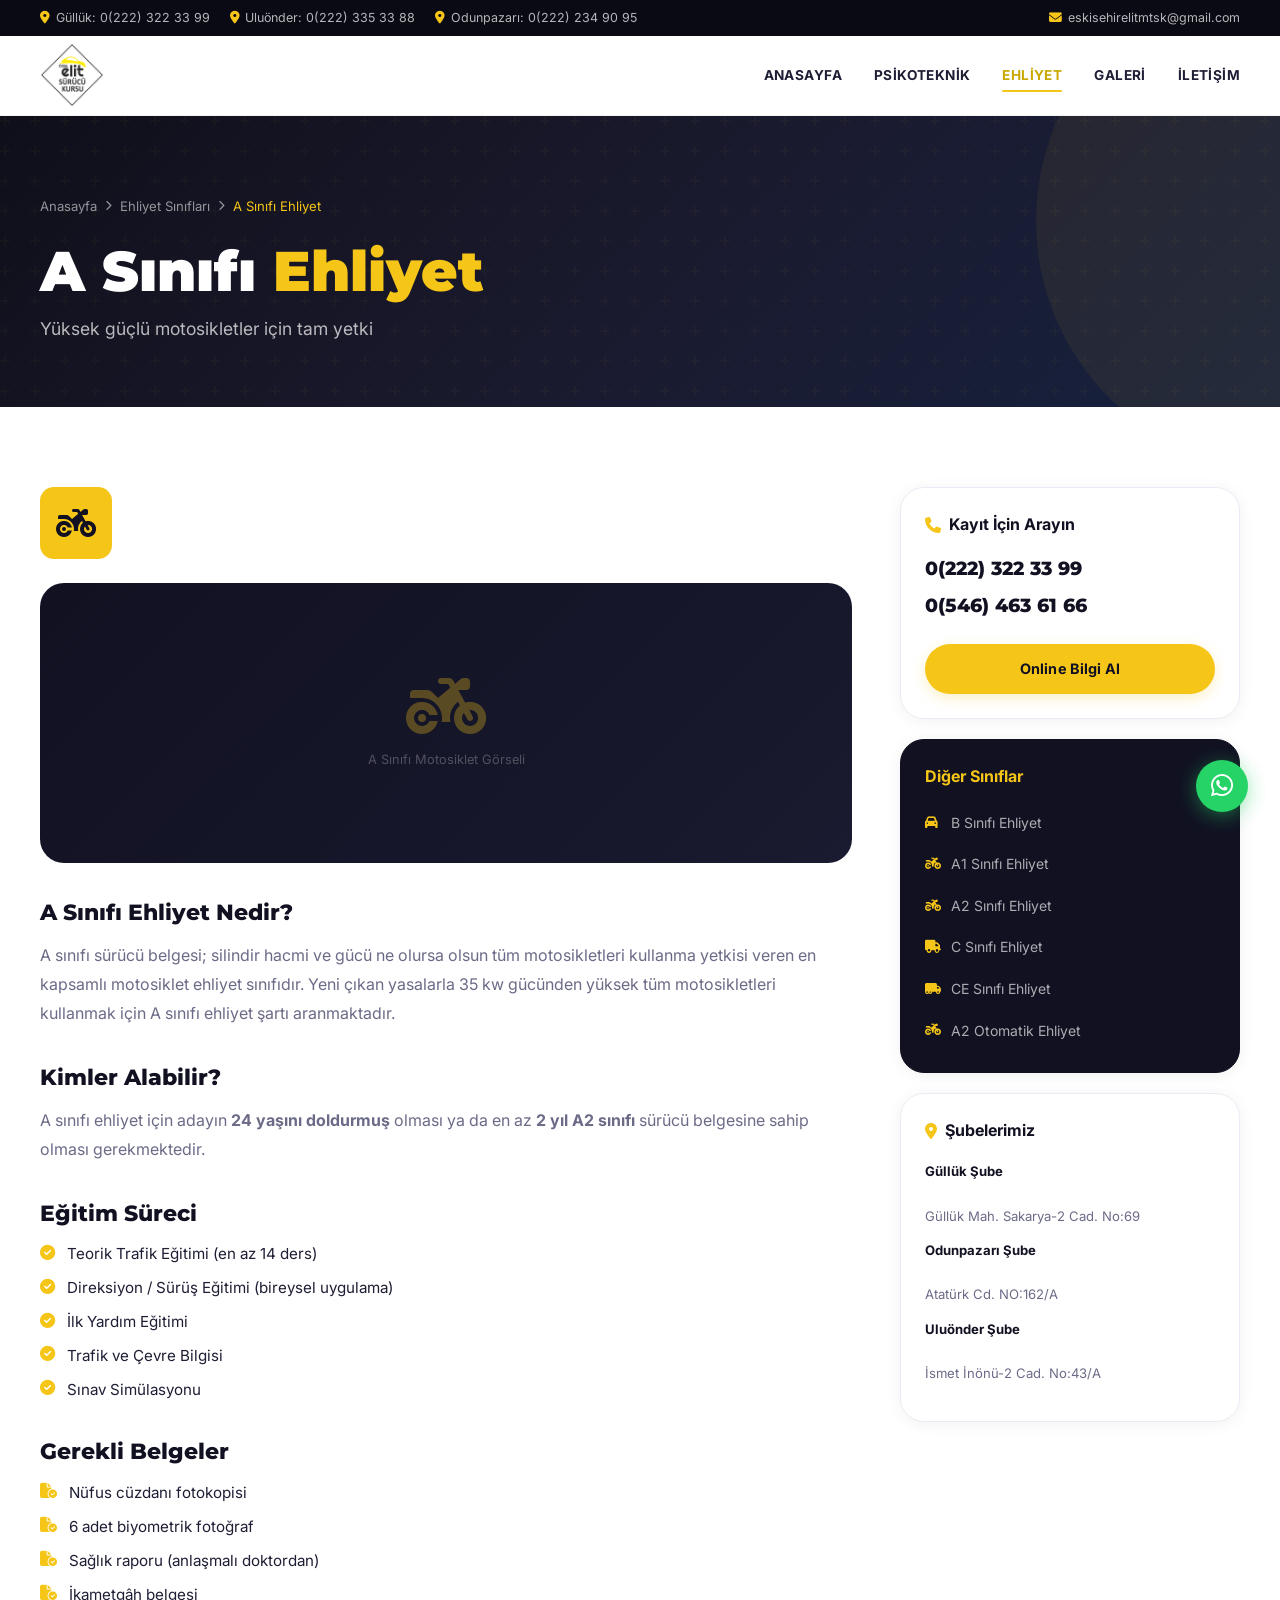
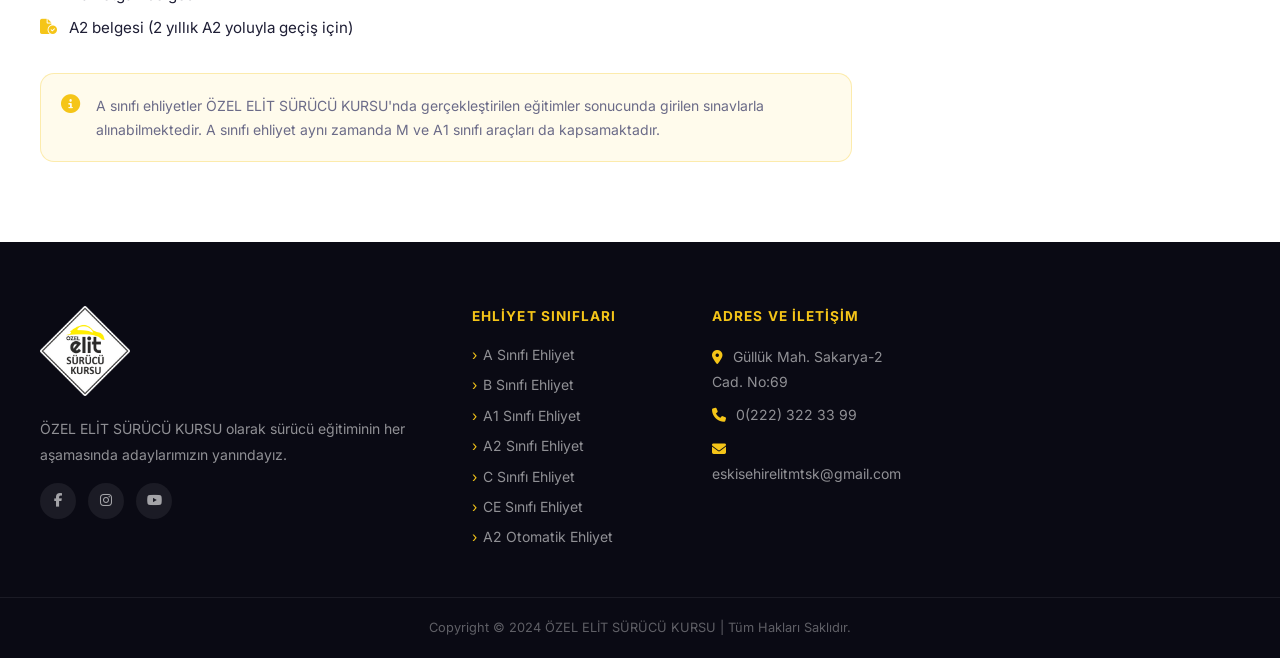
==== a-sinifi-ehliyet.html @ 5e2c610d "Tasarım ve altyapı modernize edildi" ====
﻿<!DOCTYPE html>
<html lang="tr">
<head>
  <meta charset="UTF-8" />
  <meta name="viewport" content="width=device-width, initial-scale=1.0" />
  <title>A Sınıfı Ehliyet – ÖZEL ELİT SÜRÜCÜ KURSU Eskişehir</title>
  <meta name="description" content="A Sınıfı Ehliyet eğitimi Eskişehir. ÖZEL ELİT SÜRÜCÜ KURSU'nda uzman eğitmenlerle motosiklet ehliyet kursuna kayıt olun." />
  <link rel="stylesheet" href="css/style.css" />
  <link rel="stylesheet" href="css/detail.css" />
  <link rel="preconnect" href="https://fonts.googleapis.com" />
  <link rel="preconnect" href="https://fonts.gstatic.com" crossorigin />
  <link href="https://fonts.googleapis.com/css2?family=Inter:wght@300;400;500;600;700;800&family=Montserrat:wght@700;800;900&display=swap" rel="stylesheet" />
  <link rel="stylesheet" href="https://cdnjs.cloudflare.com/ajax/libs/font-awesome/6.5.0/css/all.min.css" />
</head>
<body>
  <!-- TOP BAR -->
  <div class="topbar">
    <div class="container topbar__inner">
      <div class="topbar__locations">
        <a href="tel:02223223399"><i class="fa-solid fa-location-dot"></i> Güllük: 0(222) 322 33 99</a>
        <a href="tel:02223353388"><i class="fa-solid fa-location-dot"></i> Uluönder: 0(222) 335 33 88</a>
        <a href="tel:02222349095"><i class="fa-solid fa-location-dot"></i> Odunpazarı: 0(222) 234 90 95</a>
      </div>
      <div class="topbar__right">
        <a href="mailto:eskisehirelitmtsk@gmail.com"><i class="fa-solid fa-envelope"></i> eskisehirelitmtsk@gmail.com</a>
      </div>
    </div>
  </div>

  <!-- NAVBAR -->
  <header class="navbar" id="navbar">
    <div class="container navbar__inner">
      <a href="index.html" class="navbar__logo">
        <img src="assets/logo2.png" alt="ÖZEL ELİT SÜRÜCÜ KURSU" class="navbar__logo-img" />
      </a>
      <nav class="navbar__nav">
        <a href="index.html">Anasayfa</a>
        <a href="index.html#psikoteknik">Psikoteknik</a>
        <a href="index.html#ehliyet" class="active">Ehliyet</a>
        <a href="index.html#galeri">Galeri</a>
        <a href="index.html#iletisim">İletişim</a>
      </nav>
      <button class="navbar__toggle" id="navToggle" aria-label="Menüyü Aç">
        <span></span><span></span><span></span>
      </button>
    </div>
  </header>
  <div class="mobile-menu" id="mobileMenu">
    <a href="index.html">Anasayfa</a>
    <a href="index.html#psikoteknik">Psikoteknik</a>
    <a href="index.html#ehliyet">Ehliyet</a>
    <a href="index.html#galeri">Galeri</a>
    <a href="index.html#iletisim">İletişim</a>
  </div>

  <!-- PAGE HERO -->
  <section class="page-hero">
    <div class="page-hero__overlay"></div>
    <div class="container page-hero__content">
      <nav class="breadcrumb">
        <a href="index.html">Anasayfa</a>
        <i class="fa-solid fa-chevron-right"></i>
        <a href="index.html#ehliyet">Ehliyet Sınıfları</a>
        <i class="fa-solid fa-chevron-right"></i>
        <span>A Sınıfı Ehliyet</span>
      </nav>
      <h1>A Sınıfı <span>Ehliyet</span></h1>
      <p>Yüksek güçlü motosikletler için tam yetki</p>
    </div>
  </section>

  <!-- DETAIL CONTENT -->
  <section class="detail-section">
    <div class="container detail-grid">
      <div class="detail-main">
        <div class="detail-icon-wrap">
          <i class="fa-solid fa-motorcycle"></i>
        </div>
        <!-- Görsel için yer tutucu: assets/a-sinifi-motosiklet.jpg (yüksek güçlü spor motosiklet) -->
        <div class="detail-img-placeholder">
          <i class="fa-solid fa-motorcycle"></i>
          <span>A Sınıfı Motosiklet Görseli</span>
        </div>

        <h2>A Sınıfı Ehliyet Nedir?</h2>
        <p>A sınıfı sürücü belgesi; silindir hacmi ve gücü ne olursa olsun tüm motosikletleri kullanma yetkisi veren en kapsamlı motosiklet ehliyet sınıfıdır. Yeni çıkan yasalarla 35 kw gücünden yüksek tüm motosikletleri kullanmak için A sınıfı ehliyet şartı aranmaktadır.</p>

        <h2>Kimler Alabilir?</h2>
        <p>A sınıfı ehliyet için adayın <strong>24 yaşını doldurmuş</strong> olması ya da en az <strong>2 yıl A2 sınıfı</strong> sürücü belgesine sahip olması gerekmektedir.</p>

        <h2>Eğitim Süreci</h2>
        <ul class="detail-list">
          <li><i class="fa-solid fa-check-circle"></i> Teorik Trafik Eğitimi (en az 14 ders)</li>
          <li><i class="fa-solid fa-check-circle"></i> Direksiyon / Sürüş Eğitimi (bireysel uygulama)</li>
          <li><i class="fa-solid fa-check-circle"></i> İlk Yardım Eğitimi</li>
          <li><i class="fa-solid fa-check-circle"></i> Trafik ve Çevre Bilgisi</li>
          <li><i class="fa-solid fa-check-circle"></i> Sınav Simülasyonu</li>
        </ul>

        <h2>Gerekli Belgeler</h2>
        <ul class="detail-list">
          <li><i class="fa-solid fa-file-circle-check"></i> Nüfus cüzdanı fotokopisi</li>
          <li><i class="fa-solid fa-file-circle-check"></i> 6 adet biyometrik fotoğraf</li>
          <li><i class="fa-solid fa-file-circle-check"></i> Sağlık raporu (anlaşmalı doktordan)</li>
          <li><i class="fa-solid fa-file-circle-check"></i> İkametgâh belgesi</li>
          <li><i class="fa-solid fa-file-circle-check"></i> A2 belgesi (2 yıllık A2 yoluyla geçiş için)</li>
        </ul>

        <div class="detail-note">
          <i class="fa-solid fa-circle-info"></i>
          <p>A sınıfı ehliyetler ÖZEL ELİT SÜRÜCÜ KURSU'nda gerçekleştirilen eğitimler sonucunda girilen sınavlarla alınabilmektedir. A sınıfı ehliyet aynı zamanda M ve A1 sınıfı araçları da kapsamaktadır.</p>
        </div>
      </div>

      <!-- SIDEBAR -->
      <aside class="detail-sidebar">
        <div class="sidebar-card">
          <h3><i class="fa-solid fa-phone"></i> Kayıt İçin Arayın</h3>
          <a href="tel:02223223399" class="sidebar-phone">0(222) 322 33 99</a>
          <a href="tel:05464636166" class="sidebar-phone">0(546) 463 61 66</a>
          <a href="index.html#iletisim" class="btn btn--primary btn--full" style="margin-top:1rem;">Online Bilgi Al</a>
        </div>

        <div class="sidebar-card sidebar-card--dark">
          <h3>Diğer Sınıflar</h3>
          <ul class="sidebar-links">
            <li><a href="b-sinifi-ehliyet.html"><i class="fa-solid fa-car"></i> B Sınıfı Ehliyet</a></li>
            <li><a href="a1-sinifi-ehliyet.html"><i class="fa-solid fa-motorcycle"></i> A1 Sınıfı Ehliyet</a></li>
            <li><a href="a2-sinifi-ehliyet.html"><i class="fa-solid fa-motorcycle"></i> A2 Sınıfı Ehliyet</a></li>
            <li><a href="c-sinifi-ehliyet.html"><i class="fa-solid fa-truck"></i> C Sınıfı Ehliyet</a></li>
            <li><a href="ce-sinifi-ehliyet.html"><i class="fa-solid fa-truck-moving"></i> CE Sınıfı Ehliyet</a></li>
            <li><a href="a2-otomatik-ehliyet.html"><i class="fa-solid fa-motorcycle"></i> A2 Otomatik Ehliyet</a></li>
          </ul>
        </div>

        <div class="sidebar-card">
          <h3><i class="fa-solid fa-location-dot"></i> Şubelerimiz</h3>
          <p><strong>Güllük Şube</strong><br />Güllük Mah. Sakarya-2 Cad. No:69</p>
          <p><strong>Odunpazarı Şube</strong><br />Atatürk Cd. NO:162/A</p>
          <p><strong>Uluönder Şube</strong><br />İsmet İnönü-2 Cad. No:43/A</p>
        </div>
      </aside>
    </div>
  </section>

  <!-- FOOTER -->
  <footer class="footer">
    <div class="container footer__inner">
      <div class="footer__col footer__col--brand">
        <img src="assets/logo2.png" alt="ÖZEL ELİT SÜRÜCÜ KURSU" class="footer__logo-img" />
        <p>ÖZEL ELİT SÜRÜCÜ KURSU olarak sürücü eğitiminin her aşamasında adaylarımızın yanındayız.</p>
        <div class="footer__socials">
          <a href="#" aria-label="Facebook"><i class="fa-brands fa-facebook-f"></i></a>
          <a href="#" aria-label="Instagram"><i class="fa-brands fa-instagram"></i></a>
          <a href="#" aria-label="YouTube"><i class="fa-brands fa-youtube"></i></a>
        </div>
      </div>
      <div class="footer__col">
        <h4>Ehliyet Sınıfları</h4>
        <ul>
          <li><a href="a-sinifi-ehliyet.html">A Sınıfı Ehliyet</a></li>
          <li><a href="b-sinifi-ehliyet.html">B Sınıfı Ehliyet</a></li>
          <li><a href="a1-sinifi-ehliyet.html">A1 Sınıfı Ehliyet</a></li>
          <li><a href="a2-sinifi-ehliyet.html">A2 Sınıfı Ehliyet</a></li>
          <li><a href="c-sinifi-ehliyet.html">C Sınıfı Ehliyet</a></li>
          <li><a href="ce-sinifi-ehliyet.html">CE Sınıfı Ehliyet</a></li>
          <li><a href="a2-otomatik-ehliyet.html">A2 Otomatik Ehliyet</a></li>
        </ul>
      </div>
      <div class="footer__col">
        <h4>Adres ve İletişim</h4>
        <p><i class="fa-solid fa-location-dot"></i> Güllük Mah. Sakarya-2 Cad. No:69</p>
        <p><i class="fa-solid fa-phone"></i> <a href="tel:02223223399">0(222) 322 33 99</a></p>
        <p><i class="fa-solid fa-envelope"></i> <a href="mailto:eskisehirelitmtsk@gmail.com">eskisehirelitmtsk@gmail.com</a></p>
      </div>
    </div>
    <div class="footer__bottom">
      <div class="container">
        <p>Copyright © 2024 ÖZEL ELİT SÜRÜCÜ KURSU | Tüm Hakları Saklıdır.</p>
      </div>
    </div>
  </footer>
  <button class="back-to-top" id="backToTop"><i class="fa-solid fa-chevron-up"></i></button>
  <!-- WHATSAPP FLOATING BUTTON -->
  <a href="https://wa.me/905464636166" target="_blank" rel="noopener" class="whatsapp-float" aria-label="WhatsApp ile ulaşın">
    <i class="fa-brands fa-whatsapp"></i>
    <span class="whatsapp-float__tooltip">WhatsApp ile Ulaşın</span>
  </a>
  <script src="js/main.js"></script>
</body>
</html>
---- css/style.css ----
/* ============================================================
   RESET & BASE
============================================================ */
*, *::before, *::after { box-sizing: border-box; margin: 0; padding: 0; }

:root {
  --yellow: #f5c518;
  --yellow-dark: #c9a800;
  --yellow-glow: rgba(245,197,24,.25);
  --dark: #0a0a14;
  --dark2: #111122;
  --dark3: #1a1a30;
  --mid: #252540;
  --white: #ffffff;
  --gray: #f7f7fc;
  --gray2: #ebebf5;
  --text: #1e1e35;
  --text-light: #6b6b88;
  --radius: 14px;
  --radius-lg: 24px;
  --radius-xl: 32px;
  --shadow: 0 2px 16px rgba(0,0,0,.06);
  --shadow-md: 0 8px 48px rgba(0,0,0,.11);
  --shadow-lg: 0 20px 80px rgba(0,0,0,.16);
  --shadow-dark: 0 8px 48px rgba(0,0,0,.5);
  --shadow-yellow: 0 8px 32px rgba(245,197,24,.3);
  --transition: .28s cubic-bezier(.4,0,.2,1);
  --transition-slow: .5s cubic-bezier(.4,0,.2,1);
  --navbar-h: 80px;
}

html { scroll-behavior: smooth; font-size: 16px; }

body {
  font-family: 'Inter', system-ui, sans-serif;
  color: var(--text);
  background: var(--white);
  line-height: 1.6;
  overflow-x: hidden;
}

img { max-width: 100%; display: block; }
a { text-decoration: none; color: inherit; }
ul { list-style: none; }
button { cursor: pointer; border: none; background: none; font: inherit; }

.container {
  width: min(1200px, 100% - 2rem);
  margin-inline: auto;
}

/* ============================================================
   TYPOGRAPHY HELPERS
============================================================ */
.section-eyebrow {
  font-size: .72rem;
  font-weight: 800;
  letter-spacing: .18em;
  text-transform: uppercase;
  color: var(--yellow-dark);
  margin-bottom: .6rem;
  display: inline-flex;
  align-items: center;
  gap: .5rem;
}
.section-eyebrow::before {
  content: '';
  display: inline-block;
  width: 20px;
  height: 2px;
  background: var(--yellow);
  border-radius: 2px;
}
.section-title {
  font-family: 'Montserrat', sans-serif;
  font-size: clamp(2rem, 3.5vw, 3rem);
  font-weight: 900;
  color: var(--dark2);
  line-height: 1.1;
  margin-bottom: 1.25rem;
  letter-spacing: -.02em;
}
.section-title::after {
  content: '';
  display: block;
  width: 52px;
  height: 5px;
  background: var(--yellow);
  border-radius: 3px;
  margin-top: .65rem;
}
.text-center { text-align: center; }
.text-center .section-eyebrow { justify-content: center; }
.text-center .section-title::after { margin-inline: auto; }

/* ============================================================
   BUTTONS
============================================================ */
.btn {
  display: inline-flex;
  align-items: center;
  gap: .55rem;
  padding: .85rem 2rem;
  border-radius: 50px;
  font-weight: 700;
  font-size: .9rem;
  transition: var(--transition);
  white-space: nowrap;
  letter-spacing: .01em;
  position: relative;
  overflow: hidden;
}
.btn::after {
  content: '';
  position: absolute;
  inset: 0;
  background: rgba(255,255,255,0);
  transition: background var(--transition);
}
.btn:hover::after { background: rgba(255,255,255,.08); }
.btn--primary {
  background: var(--yellow);
  color: var(--dark2);
  box-shadow: 0 4px 14px var(--yellow-glow);
}
.btn--primary:hover {
  background: var(--yellow-dark);
  transform: translateY(-3px);
  box-shadow: var(--shadow-yellow);
}
.btn--outline {
  border: 2px solid rgba(255,255,255,.5);
  color: var(--white);
  background: rgba(255,255,255,.06);
  backdrop-filter: blur(8px);
}
.btn--outline:hover {
  background: var(--white);
  color: var(--dark2);
  border-color: var(--white);
  transform: translateY(-2px);
}
.btn--dark {
  background: var(--dark2);
  color: var(--white);
  box-shadow: 0 4px 14px rgba(0,0,0,.15);
}
.btn--dark:hover {
  background: var(--dark);
  transform: translateY(-3px);
  box-shadow: 0 8px 24px rgba(0,0,0,.25);
}
.btn--full { width: 100%; justify-content: center; }

/* ============================================================
   TOP BAR
============================================================ */
.topbar {
  background: var(--dark);
  color: rgba(255,255,255,.7);
  font-size: .78rem;
  padding: .5rem 0;
}
.topbar__inner {
  display: flex;
  align-items: center;
  justify-content: space-between;
  gap: 1rem;
  flex-wrap: wrap;
}
.topbar__locations { display: flex; gap: 1.25rem; flex-wrap: wrap; }
.topbar__locations a,
.topbar__right a {
  color: rgba(255,255,255,.7);
  display: flex;
  align-items: center;
  gap: .35rem;
  transition: color var(--transition);
}
.topbar__locations a:hover,
.topbar__right a:hover { color: var(--yellow); }
.topbar__locations i,
.topbar__right i { color: var(--yellow); font-size: .8rem; }
.topbar__right { display: flex; align-items: center; gap: 1.25rem; }
.topbar__socials { display: flex; gap: .75rem; }
.topbar__socials a { font-size: .85rem; }

/* ============================================================
   NAVBAR
============================================================ */
.navbar {
  position: sticky;
  top: 0;
  z-index: 1000;
  background: rgba(255,255,255,.92);
  backdrop-filter: blur(20px) saturate(180%);
  -webkit-backdrop-filter: blur(20px) saturate(180%);
  border-bottom: 1px solid rgba(0,0,0,.05);
  height: var(--navbar-h);
  transition: box-shadow var(--transition), background var(--transition);
}
.navbar.scrolled {
  background: rgba(255,255,255,.98);
  box-shadow: 0 4px 32px rgba(0,0,0,.08);
}
.navbar__inner {
  height: 100%;
  display: flex;
  align-items: center;
  justify-content: space-between;
}

/* Navbar Logo Image */
.navbar__logo-img {
  height: 64px;
  width: auto;
  display: block;
  transition: transform var(--transition), opacity var(--transition);
}
.navbar__logo-img:hover { opacity: .9; transform: scale(1.04); }

/* Footer Logo Image */
.footer__logo-img {
  height: 90px;
  width: auto;
  margin-bottom: 1.25rem;
  /* no filter — show original logo colors */
}

/* Logo */
.logo-badge {
  display: flex;
  flex-direction: column;
  align-items: center;
  line-height: 1;
  padding: .4rem .6rem;
  border: 2px solid var(--yellow);
  border-radius: 8px;
  background: var(--dark2);
}
.logo-badge__label {
  font-size: .6rem;
  font-weight: 800;
  letter-spacing: .12em;
  color: var(--white);
  text-transform: uppercase;
}
.logo-badge__brand {
  font-family: 'Montserrat', sans-serif;
  font-size: 1.35rem;
  font-weight: 900;
  color: var(--yellow);
  letter-spacing: -.02em;
}
.logo-badge__sub {
  font-size: .5rem;
  font-weight: 700;
  letter-spacing: .06em;
  color: rgba(255,255,255,.8);
  text-transform: uppercase;
}
.logo-badge--light { background: var(--dark2); }

.navbar__nav {
  display: flex;
  gap: 2rem;
}
.navbar__nav a {
  font-weight: 700;
  font-size: .85rem;
  color: var(--text);
  letter-spacing: .03em;
  text-transform: uppercase;
  position: relative;
  padding: .3rem 0;
  transition: color var(--transition);
}
.navbar__nav a::after {
  content: '';
  position: absolute;
  bottom: -1px; left: 50%;
  transform: translateX(-50%);
  width: 0; height: 2px;
  background: var(--yellow);
  border-radius: 2px;
  transition: width var(--transition);
}
.navbar__nav a:hover,
.navbar__nav a.active { color: var(--dark2); }
.navbar__nav a:hover::after,
.navbar__nav a.active::after { width: 100%; }

.navbar__toggle {
  display: none;
  flex-direction: column;
  gap: 5px;
  padding: .5rem;
}
.navbar__toggle span {
  display: block;
  width: 24px;
  height: 2px;
  background: var(--dark2);
  border-radius: 2px;
  transition: var(--transition);
}

/* Mobile menu */
.mobile-menu {
  display: none;
  position: fixed;
  top: var(--navbar-h);
  left: 0; right: 0;
  background: var(--dark2);
  z-index: 999;
  padding: 1.5rem;
  flex-direction: column;
  gap: 1rem;
  box-shadow: var(--shadow-dark);
}
.mobile-menu.open { display: flex; }
.mobile-menu a {
  color: var(--white);
  font-weight: 600;
  font-size: 1.1rem;
  padding: .5rem 0;
  border-bottom: 1px solid rgba(255,255,255,.1);
  transition: color var(--transition);
}
.mobile-menu a:hover { color: var(--yellow); }

/* ============================================================
   HERO SLIDER
============================================================ */
.hero {
  position: relative;
  height: calc(100vh - var(--navbar-h));
  min-height: 520px;
  overflow: hidden;
  background: var(--dark2);
}
.hero__slider { height: 100%; position: relative; }
.hero__slide {
  position: absolute;
  inset: 0;
  display: flex;
  align-items: center;
  opacity: 0;
  transition: opacity .8s ease;
  background-size: cover;
  background-position: center;
}
.hero__slide.active { opacity: 1; z-index: 1; }

/* Placeholder backgrounds */
.hero__slide--1 { background: linear-gradient(135deg, #0f0f1a 0%, #1a1a2e 40%, #16213e 100%); }
.hero__slide--2 { background: linear-gradient(135deg, #1a1a2e 0%, #0f3460 40%, #16213e 100%); }
.hero__slide--3 { background: linear-gradient(135deg, #16213e 0%, #0f3460 40%, #1a1a2e 100%); }

.hero__overlay {
  position: absolute;
  inset: 0;
  background: linear-gradient(to right, rgba(0,0,0,.75) 0%, rgba(0,0,0,.2) 100%);
}
.hero__content {
  position: relative;
  z-index: 2;
  max-width: 620px;
  color: var(--white);
  animation: heroFadeIn .8s ease .2s both;
}
@keyframes heroFadeIn {
  from { opacity: 0; transform: translateY(30px); }
  to   { opacity: 1; transform: translateY(0); }
}
.hero__eyebrow {
  font-size: .85rem;
  font-weight: 600;
  letter-spacing: .12em;
  text-transform: uppercase;
  color: var(--yellow);
  margin-bottom: .75rem;
}
.hero__title {
  font-family: 'Montserrat', sans-serif;
  font-size: clamp(2.4rem, 6vw, 4.5rem);
  font-weight: 900;
  line-height: 1.05;
  margin-bottom: 1rem;
}
.hero__title span { color: var(--yellow); }
.hero__desc {
  font-size: 1rem;
  color: rgba(255,255,255,.75);
  margin-bottom: 2rem;
  max-width: 480px;
}
.hero__actions { display: flex; gap: 1rem; flex-wrap: wrap; }

/* Slider controls */
.hero__controls {
  position: absolute;
  bottom: 2rem;
  left: 50%;
  transform: translateX(-50%);
  z-index: 10;
  display: flex;
  align-items: center;
  gap: 1rem;
}
.hero__prev, .hero__next {
  width: 40px; height: 40px;
  border-radius: 50%;
  background: rgba(255,255,255,.15);
  color: var(--white);
  display: flex;
  align-items: center;
  justify-content: center;
  backdrop-filter: blur(8px);
  transition: var(--transition);
}
.hero__prev:hover, .hero__next:hover { background: var(--yellow); color: var(--dark2); }
.hero__dots { display: flex; gap: .5rem; }
.hero__dot {
  width: 8px; height: 8px;
  border-radius: 50%;
  background: rgba(255,255,255,.4);
  transition: var(--transition);
}
.hero__dot.active { background: var(--yellow); width: 24px; border-radius: 4px; }

/* ============================================================
   FEATURES STRIP
============================================================ */
.features {
  background: var(--dark2);
  padding: 0;
  border-top: 1px solid rgba(255,255,255,.04);
}
.features__grid {
  display: grid;
  grid-template-columns: repeat(4, 1fr);
}
.features__item {
  display: flex;
  align-items: center;
  gap: 1rem;
  padding: 1.75rem 1.75rem;
  background: var(--dark2);
  border-right: 1px solid rgba(255,255,255,.05);
  transition: background var(--transition);
  position: relative;
}
.features__item::before {
  content: '';
  position: absolute;
  bottom: 0; left: 0;
  width: 0; height: 3px;
  background: var(--yellow);
  transition: width var(--transition-slow);
}
.features__item:hover { background: var(--dark3); }
.features__item:hover::before { width: 100%; }
.features__item i {
  font-size: 2rem;
  color: var(--yellow);
  flex-shrink: 0;
}
.features__item strong {
  display: block;
  color: var(--white);
  font-size: .875rem;
  font-weight: 700;
}
.features__item span {
  display: block;
  color: rgba(255,255,255,.5);
  font-size: .78rem;
  margin-top: .1rem;
}

/* ============================================================
   ABOUT
============================================================ */
.about { padding: 8rem 0; background: var(--white); }
.about__inner {
  display: grid;
  grid-template-columns: 1fr 1fr;
  gap: 5rem;
  align-items: center;
}
.about__image { position: relative; }
.about__img-wrap {
  border-radius: var(--radius-lg);
  overflow: hidden;
  background: var(--gray);
  min-height: 360px;
  display: flex;
  align-items: center;
  justify-content: center;
}
.about__img-placeholder {
  font-size: 6rem;
  color: var(--yellow);
  opacity: .3;
  position: absolute;
}
.about__badge {
  position: absolute;
  bottom: -1.5rem;
  right: -1.5rem;
  background: var(--yellow);
  color: var(--dark2);
  width: 90px;
  height: 90px;
  border-radius: 50%;
  display: flex;
  flex-direction: column;
  align-items: center;
  justify-content: center;
  box-shadow: var(--shadow-md);
  font-weight: 800;
}
.about__badge-num { font-size: 1.8rem; line-height: 1; font-family: 'Montserrat', sans-serif; }
.about__badge-text { font-size: .65rem; letter-spacing: .06em; text-transform: uppercase; }

.about__text p { color: var(--text-light); margin-bottom: 1.5rem; line-height: 1.8; }
.about__list { display: flex; flex-direction: column; gap: .6rem; margin-bottom: 2rem; }
.about__list li {
  display: flex;
  align-items: center;
  gap: .6rem;
  font-weight: 500;
  font-size: .95rem;
}
.about__list i { color: var(--yellow); font-size: .85rem; }

/* ============================================================
   CTA STRIP
============================================================ */
.cta-strip {
  background: var(--dark2);
  padding: 2.5rem 0;
}
.cta-strip__inner {
  display: flex;
  align-items: center;
  justify-content: center;
  gap: 1.5rem;
  flex-wrap: wrap;
  text-align: center;
}
.cta-strip__icon {
  font-size: 2.5rem;
  color: var(--yellow);
  opacity: .6;
}
.cta-strip__text p {
  color: var(--yellow);
  font-weight: 700;
  font-size: 1.1rem;
}
.cta-strip__text span {
  color: rgba(255,255,255,.6);
  font-size: .9rem;
}
.cta-strip__phone {
  font-family: 'Montserrat', sans-serif;
  font-size: 1.6rem;
  font-weight: 800;
  color: var(--white);
  transition: color var(--transition);
}
.cta-strip__phone:hover { color: var(--yellow); }

/* ============================================================
   LICENSES / EĞİTİMLER
============================================================ */
.licenses { padding: 8rem 0; background: var(--gray); }
.licenses__grid {
  display: grid;
  grid-template-columns: repeat(3, 1fr);
  gap: 2rem;
  margin-top: 4rem;
}
.license-card {
  background: var(--white);
  border-radius: var(--radius-xl);
  overflow: hidden;
  box-shadow: var(--shadow);
  transition: transform var(--transition-slow), box-shadow var(--transition-slow);
  position: relative;
  display: flex;
  flex-direction: column;
  border: 1.5px solid transparent;
}
.license-card:hover {
  transform: translateY(-10px);
  box-shadow: var(--shadow-lg);
  border-color: var(--yellow-glow);
}
.license-card--featured {
  border: 2px solid var(--yellow);
  transform: translateY(-6px);
  box-shadow: var(--shadow-yellow);
}
.license-card--featured:hover { transform: translateY(-14px); box-shadow: 0 24px 80px rgba(245,197,24,.25); }
.license-card__badge {
  position: absolute;
  top: 1.1rem;
  right: 1.1rem;
  background: var(--yellow);
  color: var(--dark2);
  font-size: .68rem;
  font-weight: 800;
  padding: .3rem .85rem;
  border-radius: 50px;
  letter-spacing: .07em;
  text-transform: uppercase;
}
.license-card__img {
  background: linear-gradient(135deg, var(--gray), var(--gray2));
  height: 210px;
  display: flex;
  align-items: center;
  justify-content: center;
  overflow: hidden;
  position: relative;
}
.license-card__img::after {
  content: '';
  position: absolute;
  inset: 0;
  background: linear-gradient(to bottom, transparent 60%, rgba(0,0,0,.05));
}
.license-card__img img { width: 100%; height: 100%; object-fit: cover; transition: transform .6s cubic-bezier(.4,0,.2,1); }
.license-card:hover .license-card__img img { transform: scale(1.08); }
.license-card__img i { font-size: 5.5rem; color: var(--yellow); opacity: .25; }

/* Fiyat alanı */
.license-card__price {
  display: flex;
  align-items: baseline;
  gap: .25rem;
  padding: .75rem 1.5rem 0;
}
.license-card__price .price-amount {
  font-family: 'Montserrat', sans-serif;
  font-size: 1.6rem;
  font-weight: 900;
  color: var(--yellow-dark);
}
.license-card__price .price-label {
  font-size: .75rem;
  color: var(--text-light);
  font-weight: 500;
}

.license-card__body {
  padding: 1rem 1.5rem 1.75rem;
  display: flex;
  flex-direction: column;
  flex: 1;
}
.license-card__body h3 {
  font-family: 'Montserrat', sans-serif;
  font-size: 1.2rem;
  font-weight: 900;
  color: var(--dark2);
  margin-bottom: .65rem;
  letter-spacing: -.01em;
}
.license-card__body p {
  font-size: .875rem;
  color: var(--text-light);
  line-height: 1.75;
  flex: 1;
  margin-bottom: 1.5rem;
}

/* ============================================================
   PSİKOTEKNİK
============================================================ */
.psikoteknik { padding: 6rem 0; background: var(--white); }
.psikoteknik__inner {
  display: grid;
  grid-template-columns: 1fr 1fr;
  gap: 5rem;
  align-items: start;
}
.psikoteknik__text p { color: var(--text-light); line-height: 1.8; margin-bottom: 1.5rem; }
.psikoteknik__cards {
  display: grid;
  grid-template-columns: 1fr 1fr;
  gap: 1.25rem;
}
.info-card {
  background: var(--gray);
  border-radius: var(--radius);
  padding: 1.5rem;
  transition: var(--transition);
  border: 2px solid transparent;
}
.info-card:hover { border-color: var(--yellow); background: var(--white); box-shadow: var(--shadow); transform: translateY(-3px); }
.info-card i { font-size: 1.75rem; color: var(--yellow); margin-bottom: .75rem; }
.info-card h4 { font-size: .95rem; font-weight: 700; color: var(--dark2); margin-bottom: .4rem; }
.info-card p { font-size: .82rem; color: var(--text-light); line-height: 1.6; }

/* ============================================================
   GALLERY
============================================================ */
.gallery { padding: 6rem 0; background: var(--gray); }
.gallery__grid {
  display: grid;
  grid-template-columns: repeat(3, 1fr);
  grid-template-rows: 220px 220px;
  gap: 1rem;
  margin-top: 3rem;
}
.gallery__item {
  border-radius: var(--radius);
  overflow: hidden;
  background: var(--dark3);
  transition: var(--transition);
}
.gallery__item:hover { transform: scale(1.02); }
.gallery__item--tall { grid-row: span 2; }
.gallery__item--wide { grid-column: span 2; }
.gallery__placeholder {
  width: 100%;
  height: 100%;
  display: flex;
  flex-direction: column;
  align-items: center;
  justify-content: center;
  gap: .75rem;
  color: rgba(255,255,255,.3);
}
.gallery__placeholder i { font-size: 2.5rem; }
.gallery__placeholder span { font-size: .8rem; }

/* ============================================================
   REVIEWS / YORUMLAR
============================================================ */
.reviews { padding: 6rem 0; background: var(--white); }
.reviews__grid {
  display: grid;
  grid-template-columns: repeat(3, 1fr);
  gap: 1.75rem;
  margin-top: 3rem;
}
.review-card {
  background: var(--white);
  border: 1.5px solid var(--gray2);
  border-radius: var(--radius-lg);
  padding: 1.75rem;
  box-shadow: var(--shadow);
  transition: transform var(--transition), box-shadow var(--transition);
  display: flex;
  flex-direction: column;
  gap: 1rem;
}
.review-card:hover { transform: translateY(-5px); box-shadow: var(--shadow-md); }
.review-card__header {
  display: flex;
  align-items: center;
  gap: .85rem;
}
.review-card__avatar {
  width: 44px;
  height: 44px;
  border-radius: 50%;
  background: var(--yellow);
  color: var(--dark2);
  display: flex;
  align-items: center;
  justify-content: center;
  font-weight: 800;
  font-size: .85rem;
  flex-shrink: 0;
}
.review-card__header > div:nth-child(2) { flex: 1; }
.review-card__header strong {
  display: block;
  font-size: .95rem;
  font-weight: 700;
  color: var(--dark2);
}
.review-card__stars { display: flex; gap: 2px; margin-top: 2px; }
.review-card__stars i { color: var(--yellow); font-size: .75rem; }
.review-card__google { margin-left: auto; flex-shrink: 0; }
.review-card__text {
  font-size: .875rem;
  color: var(--text-light);
  line-height: 1.75;
}
.reviews__actions {
  display: flex;
  justify-content: center;
  gap: 1rem;
  margin-top: 2.5rem;
  flex-wrap: wrap;
}
.btn--outline-dark {
  border: 2px solid var(--dark2);
  color: var(--dark2);
  background: transparent;
  display: inline-flex;
  align-items: center;
  gap: .5rem;
  padding: .75rem 1.75rem;
  border-radius: 50px;
  font-weight: 600;
  font-size: .95rem;
  transition: var(--transition);
}
.btn--outline-dark:hover {
  background: var(--dark2);
  color: var(--white);
  transform: translateY(-2px);
}

/* ============================================================
   BRANCHES / ŞUBELER
============================================================ */
.branches { padding: 6rem 0; background: var(--white); }
.branches__grid {
  display: grid;
  grid-template-columns: repeat(3, 1fr);
  gap: 1.75rem;
  margin-top: 3rem;
}
.branch-card {
  background: var(--gray);
  border-radius: var(--radius-lg);
  padding: 2rem;
  text-align: center;
  transition: var(--transition);
  border: 2px solid transparent;
}
.branch-card:hover { border-color: var(--yellow); background: var(--white); box-shadow: var(--shadow-md); transform: translateY(-4px); }
.branch-card--featured {
  background: var(--dark2);
  color: var(--white);
  border-color: var(--yellow);
}
.branch-card--featured h3 { color: var(--yellow); }
.branch-card--featured p { color: rgba(255,255,255,.7); }
.branch-card__icon {
  width: 56px;
  height: 56px;
  border-radius: 50%;
  background: var(--yellow);
  display: flex;
  align-items: center;
  justify-content: center;
  margin: 0 auto 1rem;
}
.branch-card__icon i { font-size: 1.3rem; color: var(--dark2); }
.branch-card h3 { font-size: 1.1rem; font-weight: 800; margin-bottom: .5rem; color: var(--dark2); }
.branch-card p { font-size: .875rem; color: var(--text-light); line-height: 1.7; margin-bottom: 1rem; }
.branch-card__phones { display: flex; flex-direction: column; gap: .4rem; }
.branch-card__phones a {
  font-size: .875rem;
  font-weight: 600;
  color: var(--yellow-dark);
  display: flex;
  align-items: center;
  justify-content: center;
  gap: .4rem;
  transition: color var(--transition);
}
.branch-card__phones a:hover { color: var(--dark2); }
.branch-card--featured .branch-card__phones a { color: var(--yellow); }
.branch-card--featured .branch-card__phones a:hover { color: var(--white); }

/* ============================================================
   CONTACT
============================================================ */
.contact { padding: 6rem 0; background: var(--dark2); }
.contact__inner {
  display: grid;
  grid-template-columns: 1fr 1fr;
  gap: 5rem;
  align-items: start;
}
.contact .section-eyebrow { color: var(--yellow); }
.contact .section-title { color: var(--white); }
.contact .section-title::after { background: var(--yellow); }
.contact__detail {
  display: flex;
  gap: 1rem;
  margin-bottom: 1.25rem;
  align-items: flex-start;
}
.contact__detail i { color: var(--yellow); margin-top: .2rem; flex-shrink: 0; }
.contact__detail strong { display: block; color: var(--white); font-size: .9rem; margin-bottom: .15rem; }
.contact__detail span,
.contact__detail a {
  color: rgba(255,255,255,.6);
  font-size: .875rem;
  transition: color var(--transition);
}
.contact__detail a:hover { color: var(--yellow); }
.contact__socials { display: flex; gap: .75rem; margin-top: 1.5rem; }
.social-btn {
  width: 40px; height: 40px;
  border-radius: 50%;
  background: rgba(255,255,255,.08);
  display: flex;
  align-items: center;
  justify-content: center;
  color: var(--white);
  transition: var(--transition);
}
.social-btn:hover { background: var(--yellow); color: var(--dark2); }

/* Contact Form */
.contact__form {
  background: var(--white);
  border-radius: var(--radius-lg);
  padding: 2.5rem;
}
.contact__form h3 {
  font-size: 1.3rem;
  font-weight: 800;
  color: var(--dark2);
  margin-bottom: 1.5rem;
}
.form-group { margin-bottom: 1rem; }
.form-group input,
.form-group select,
.form-group textarea {
  width: 100%;
  padding: .85rem 1.1rem;
  border: 2px solid var(--gray2);
  border-radius: var(--radius);
  font: inherit;
  font-size: .9rem;
  color: var(--text);
  background: var(--gray);
  transition: border-color var(--transition), background var(--transition);
  outline: none;
  appearance: none;
  -webkit-appearance: none;
}
.form-group input:focus,
.form-group select:focus,
.form-group textarea:focus {
  border-color: var(--yellow);
  background: var(--white);
}
.form-group textarea { resize: vertical; }

/* ============================================================
   FOOTER
============================================================ */
.footer { background: var(--dark); padding: 4rem 0 0; }
.footer__inner {
  display: grid;
  grid-template-columns: 2fr 1fr 1fr 1.5fr;
  gap: 3rem;
  padding-bottom: 3rem;
}
.footer__col--brand .logo-badge { margin-bottom: 1.25rem; }
.footer__col p {
  font-size: .875rem;
  color: rgba(255,255,255,.55);
  line-height: 1.8;
  margin-bottom: .5rem;
}
.footer__col p i { color: var(--yellow); margin-right: .4rem; }
.footer__col p a { color: rgba(255,255,255,.55); transition: color var(--transition); }
.footer__col p a:hover { color: var(--yellow); }
.footer__socials { display: flex; gap: .75rem; margin-top: 1rem; }
.footer__socials a {
  width: 36px; height: 36px;
  border-radius: 50%;
  background: rgba(255,255,255,.07);
  display: flex;
  align-items: center;
  justify-content: center;
  color: rgba(255,255,255,.6);
  font-size: .85rem;
  transition: var(--transition);
}
.footer__socials a:hover { background: var(--yellow); color: var(--dark2); }
.footer__col h4 {
  color: var(--yellow);
  font-size: .85rem;
  font-weight: 700;
  letter-spacing: .08em;
  text-transform: uppercase;
  margin-bottom: 1rem;
}
.footer__col ul { display: flex; flex-direction: column; gap: .5rem; }
.footer__col ul a {
  color: rgba(255,255,255,.55);
  font-size: .875rem;
  display: flex;
  align-items: center;
  gap: .4rem;
  transition: color var(--transition);
}
.footer__col ul a::before {
  content: '›';
  color: var(--yellow);
}
.footer__col ul a:hover { color: var(--white); }
.footer__bottom {
  border-top: 1px solid rgba(255,255,255,.07);
  padding: 1.25rem 0;
}
.footer__bottom p {
  text-align: center;
  color: rgba(255,255,255,.35);
  font-size: .8rem;
}

/* ============================================================
   BACK TO TOP
============================================================ */
.back-to-top {
  position: fixed;
  bottom: 2rem;
  right: 2rem;
  z-index: 900;
  width: 46px;
  height: 46px;
  border-radius: 50%;
  background: var(--yellow);
  color: var(--dark2);
  display: flex;
  align-items: center;
  justify-content: center;
  box-shadow: 0 4px 16px rgba(245,197,24,.4);
  opacity: 0;
  transform: translateY(20px);
  transition: var(--transition);
  pointer-events: none;
}
.back-to-top.visible { opacity: 1; transform: translateY(0); pointer-events: all; }
.back-to-top:hover { background: var(--yellow-dark); transform: translateY(-3px); }

/* ============================================================
   SCROLL FADE-IN
============================================================ */
.fade-up {
  opacity: 0;
  transform: translateY(32px);
  transition: opacity .55s cubic-bezier(.4,0,.2,1), transform .55s cubic-bezier(.4,0,.2,1);
}
.fade-up.is-visible { opacity: 1; transform: translateY(0); }

/* ============================================================
   WHATSAPP FLOAT
============================================================ */
.whatsapp-float {
  position: fixed;
  bottom: 5.5rem;
  right: 2rem;
  z-index: 900;
  width: 52px;
  height: 52px;
  border-radius: 50%;
  background: #25D366;
  color: var(--white);
  display: flex;
  align-items: center;
  justify-content: center;
  font-size: 1.6rem;
  box-shadow: 0 4px 20px rgba(37,211,102,.45);
  transition: var(--transition);
  text-decoration: none;
}
.whatsapp-float:hover { transform: scale(1.1); background: #1ebe5d; }
.whatsapp-float__tooltip {
  position: absolute;
  right: 110%;
  top: 50%;
  transform: translateY(-50%);
  background: var(--dark2);
  color: var(--white);
  font-size: .78rem;
  font-weight: 600;
  padding: .4rem .8rem;
  border-radius: 6px;
  white-space: nowrap;
  opacity: 0;
  pointer-events: none;
  transition: opacity var(--transition);
}
.whatsapp-float:hover .whatsapp-float__tooltip { opacity: 1; }

/* ============================================================
   RESPONSIVE
============================================================ */
@media (max-width: 1024px) {
  .licenses__grid { grid-template-columns: repeat(2, 1fr); }
  .footer__inner { grid-template-columns: 1fr 1fr; gap: 2rem; }
}

@media (max-width: 1024px) {
  .reviews__grid { grid-template-columns: repeat(2, 1fr); }
}

@media (max-width: 768px) {
  .topbar__locations { display: none; }
  .navbar__nav { display: none; }
  .navbar__toggle { display: flex; }

  .features__grid { grid-template-columns: repeat(2, 1fr); }

  .about__inner,
  .psikoteknik__inner,
  .contact__inner { grid-template-columns: 1fr; gap: 3rem; }

  .about__badge { right: 1rem; }

  .licenses__grid { grid-template-columns: 1fr; }

  .gallery__grid {
    grid-template-columns: 1fr 1fr;
    grid-template-rows: auto;
  }
  .gallery__item--tall { grid-row: span 1; }
  .gallery__item--wide { grid-column: span 2; }

  .branches__grid { grid-template-columns: 1fr; }
  .reviews__grid { grid-template-columns: 1fr; }

  .footer__inner { grid-template-columns: 1fr; gap: 2rem; }

  .cta-strip__icon:last-child { display: none; }
}

@media (max-width: 480px) {
  .features__grid { grid-template-columns: 1fr; }
  .hero__title { font-size: 2rem; }
  .hero__actions { flex-direction: column; }
  .psikoteknik__cards { grid-template-columns: 1fr; }
  .gallery__grid { grid-template-columns: 1fr; }
  .gallery__item--wide { grid-column: span 1; }
  .topbar__right { display: none; }
}
---- css/detail.css ----
/* ============================================================
   DETAIL PAGE STYLES
============================================================ */

/* Navbar active state */
.navbar__nav a.active { color: var(--yellow-dark); }
.navbar__nav a.active::after { width: 100%; }

/* Page Hero */
.page-hero {
  background: linear-gradient(135deg, #0f0f1a 0%, #1a1a2e 50%, #16213e 100%);
  padding: 5rem 0 4rem;
  position: relative;
  overflow: hidden;
}
.page-hero::before {
  content: '';
  position: absolute;
  top: -50%;
  right: -20%;
  width: 500px;
  height: 500px;
  border-radius: 50%;
  background: rgba(245, 197, 24, 0.06);
  pointer-events: none;
}
.page-hero__overlay {
  position: absolute;
  inset: 0;
  background: url("data:image/svg+xml,%3Csvg width='60' height='60' viewBox='0 0 60 60' xmlns='http://www.w3.org/2000/svg'%3E%3Cg fill='none' fill-rule='evenodd'%3E%3Cg fill='%23f5c518' fill-opacity='0.03'%3E%3Cpath d='M36 34v-4h-2v4h-4v2h4v4h2v-4h4v-2h-4zm0-30V0h-2v4h-4v2h4v4h2V6h4V4h-4zM6 34v-4H4v4H0v2h4v4h2v-4h4v-2H6zM6 4V0H4v4H0v2h4v4h2V6h4V4H6z'/%3E%3C/g%3E%3C/g%3E%3C/svg%3E");
}
.page-hero__content {
  position: relative;
  z-index: 2;
  color: var(--white);
}
.breadcrumb {
  display: flex;
  align-items: center;
  gap: .5rem;
  margin-bottom: 1.5rem;
  font-size: .82rem;
  color: rgba(255,255,255,.55);
}
.breadcrumb a { color: rgba(255,255,255,.55); transition: color var(--transition); }
.breadcrumb a:hover { color: var(--yellow); }
.breadcrumb i { font-size: .65rem; }
.breadcrumb span { color: var(--yellow); }
.page-hero__content h1 {
  font-family: 'Montserrat', sans-serif;
  font-size: clamp(2rem, 5vw, 3.5rem);
  font-weight: 900;
  line-height: 1.1;
  margin-bottom: .75rem;
}
.page-hero__content h1 span { color: var(--yellow); }
.page-hero__content p {
  font-size: 1.1rem;
  color: rgba(255,255,255,.7);
}

/* Detail Layout */
.detail-section { padding: 5rem 0; }
.detail-grid {
  display: grid;
  grid-template-columns: 1fr 340px;
  gap: 3rem;
  align-items: start;
}
.detail-main h2 {
  font-family: 'Montserrat', sans-serif;
  font-size: 1.35rem;
  font-weight: 800;
  color: var(--dark2);
  margin: 2rem 0 .75rem;
}
.detail-main h2:first-of-type { margin-top: 1.5rem; }
.detail-main p {
  color: var(--text-light);
  line-height: 1.8;
  margin-bottom: .75rem;
}
.detail-icon-wrap {
  width: 72px;
  height: 72px;
  border-radius: var(--radius);
  background: var(--yellow);
  display: flex;
  align-items: center;
  justify-content: center;
  margin-bottom: 1.5rem;
}
.detail-icon-wrap i { font-size: 2rem; color: var(--dark2); }

/* Image Placeholder */
.detail-img-placeholder {
  width: 100%;
  height: 280px;
  background: linear-gradient(135deg, var(--dark2), var(--dark3));
  border-radius: var(--radius-lg);
  display: flex;
  flex-direction: column;
  align-items: center;
  justify-content: center;
  gap: .75rem;
  color: rgba(255,255,255,.25);
  margin-bottom: 2rem;
}
.detail-img-placeholder i { font-size: 4rem; color: var(--yellow); opacity: .3; }
.detail-img-placeholder span { font-size: .8rem; }

/* Detail List */
.detail-list {
  display: flex;
  flex-direction: column;
  gap: .6rem;
  margin-bottom: 1.5rem;
}
.detail-list li {
  display: flex;
  align-items: flex-start;
  gap: .75rem;
  font-size: .95rem;
  color: var(--text);
}
.detail-list i { color: var(--yellow); margin-top: .15rem; flex-shrink: 0; }

/* Note Box */
.detail-note {
  display: flex;
  gap: 1rem;
  background: rgba(245,197,24,.08);
  border: 1.5px solid rgba(245,197,24,.3);
  border-radius: var(--radius);
  padding: 1.25rem;
  margin-top: 2rem;
  align-items: flex-start;
}
.detail-note i { color: var(--yellow); font-size: 1.2rem; margin-top: .1rem; flex-shrink: 0; }
.detail-note p { color: var(--text-light); font-size: .875rem; line-height: 1.7; margin: 0; }

/* Sidebar */
.detail-sidebar { display: flex; flex-direction: column; gap: 1.25rem; position: sticky; top: calc(var(--navbar-h) + 1.5rem); }
.sidebar-card {
  background: var(--white);
  border: 1.5px solid var(--gray2);
  border-radius: var(--radius-lg);
  padding: 1.5rem;
  box-shadow: var(--shadow);
}
.sidebar-card h3 {
  font-size: 1rem;
  font-weight: 700;
  color: var(--dark2);
  margin-bottom: 1rem;
  display: flex;
  align-items: center;
  gap: .5rem;
}
.sidebar-card h3 i { color: var(--yellow); }
.sidebar-phone {
  display: block;
  font-family: 'Montserrat', sans-serif;
  font-size: 1.2rem;
  font-weight: 800;
  color: var(--dark2);
  margin-bottom: .4rem;
  transition: color var(--transition);
}
.sidebar-phone:hover { color: var(--yellow-dark); }
.sidebar-card p {
  font-size: .82rem;
  color: var(--text-light);
  line-height: 1.7;
  margin-bottom: .75rem;
}
.sidebar-card p strong { color: var(--dark2); display: block; }

/* Dark sidebar card */
.sidebar-card--dark {
  background: var(--dark2);
  border-color: var(--dark2);
}
.sidebar-card--dark h3 { color: var(--yellow); }
.sidebar-links { display: flex; flex-direction: column; gap: .4rem; }
.sidebar-links a {
  display: flex;
  align-items: center;
  gap: .6rem;
  font-size: .875rem;
  color: rgba(255,255,255,.65);
  padding: .4rem 0;
  border-bottom: 1px solid rgba(255,255,255,.06);
  transition: color var(--transition);
}
.sidebar-links a:last-child { border-bottom: none; }
.sidebar-links a:hover { color: var(--yellow); }
.sidebar-links i { color: var(--yellow); font-size: .8rem; width: 16px; }

/* Responsive */
@media (max-width: 900px) {
  .detail-grid { grid-template-columns: 1fr; }
  .detail-sidebar { position: static; }
}
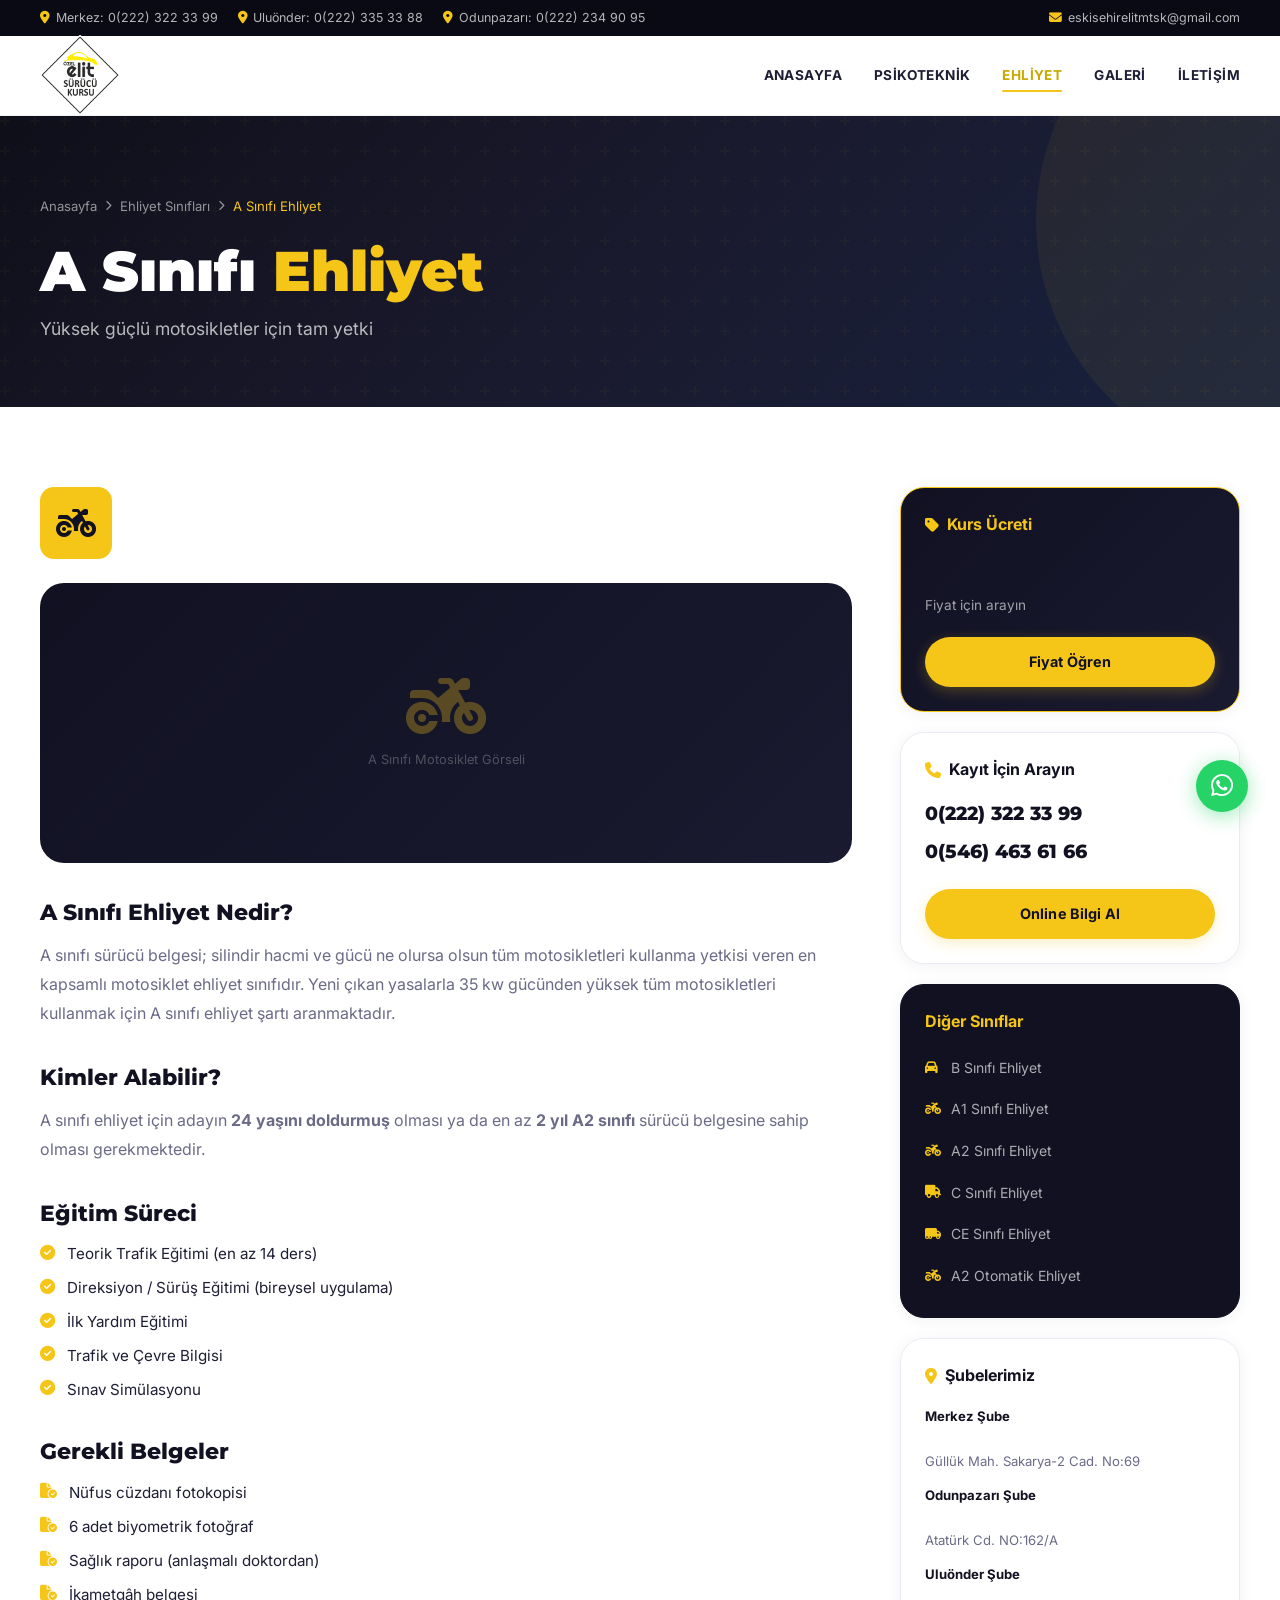
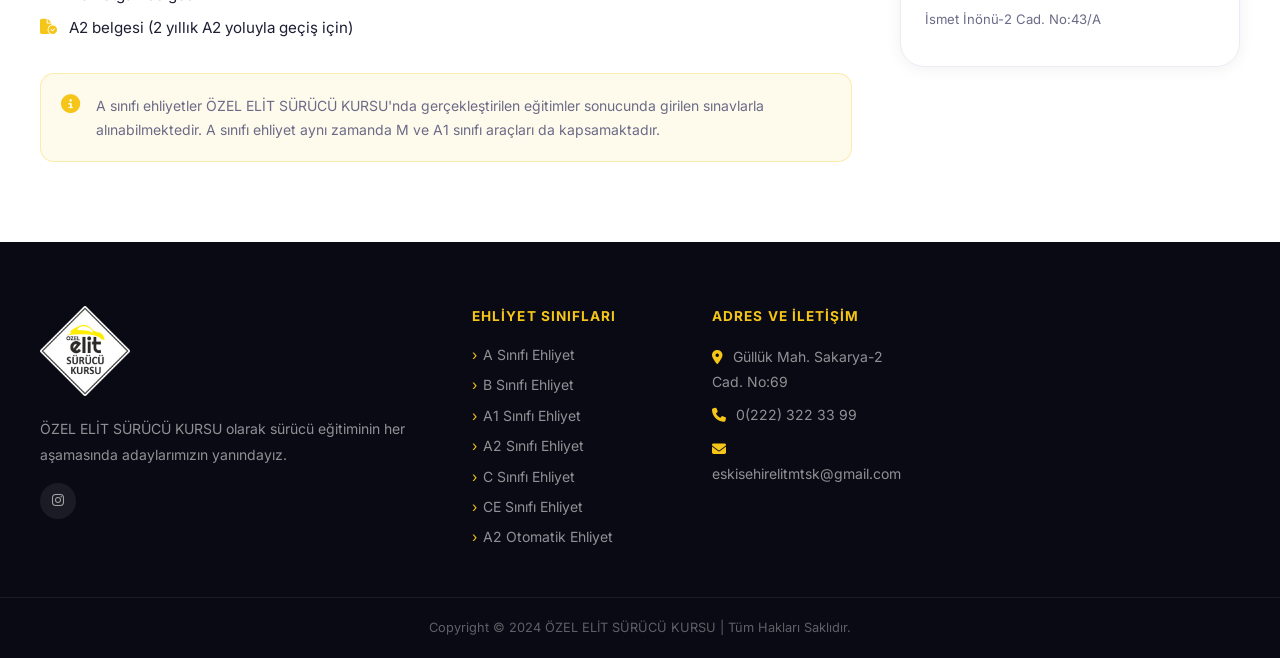
==== commit 3d871730: "Google Sheets fiyat sistemi, sosyal medya güncellemesi ve arayüz yenileme - fiyatlar.json silindi, f" ====
--- a/a-sinifi-ehliyet.html
+++ b/a-sinifi-ehliyet.html
@@ -17,7 +17,7 @@
   <div class="topbar">
     <div class="container topbar__inner">
       <div class="topbar__locations">
-        <a href="tel:02223223399"><i class="fa-solid fa-location-dot"></i> Güllük: 0(222) 322 33 99</a>
+        <a href="tel:02223223399"><i class="fa-solid fa-location-dot"></i> Merkez: 0(222) 322 33 99</a>
         <a href="tel:02223353388"><i class="fa-solid fa-location-dot"></i> Uluönder: 0(222) 335 33 88</a>
         <a href="tel:02222349095"><i class="fa-solid fa-location-dot"></i> Odunpazarı: 0(222) 234 90 95</a>
       </div>
@@ -114,6 +114,12 @@
 
       <!-- SIDEBAR -->
       <aside class="detail-sidebar">
+        <div class="sidebar-card sidebar-card--price">
+          <h3><i class="fa-solid fa-tag"></i> Kurs Ücreti</h3>
+          <div class="detail-price-amount ehliyet-fiyat" data-id="a"></div>
+          <div class="detail-price-label ehliyet-fiyat-label" data-id="a">Fiyat için arayın</div>
+          <a href="tel:02223223399" class="btn btn--primary btn--full" style="margin-top:.5rem;">Fiyat Öğren</a>
+        </div>
         <div class="sidebar-card">
           <h3><i class="fa-solid fa-phone"></i> Kayıt İçin Arayın</h3>
           <a href="tel:02223223399" class="sidebar-phone">0(222) 322 33 99</a>
@@ -135,7 +141,7 @@
 
         <div class="sidebar-card">
           <h3><i class="fa-solid fa-location-dot"></i> Şubelerimiz</h3>
-          <p><strong>Güllük Şube</strong><br />Güllük Mah. Sakarya-2 Cad. No:69</p>
+          <p><strong>Merkez Şube</strong><br />Güllük Mah. Sakarya-2 Cad. No:69</p>
           <p><strong>Odunpazarı Şube</strong><br />Atatürk Cd. NO:162/A</p>
           <p><strong>Uluönder Şube</strong><br />İsmet İnönü-2 Cad. No:43/A</p>
         </div>
@@ -150,9 +156,7 @@
         <img src="assets/logo2.png" alt="ÖZEL ELİT SÜRÜCÜ KURSU" class="footer__logo-img" />
         <p>ÖZEL ELİT SÜRÜCÜ KURSU olarak sürücü eğitiminin her aşamasında adaylarımızın yanındayız.</p>
         <div class="footer__socials">
-          <a href="#" aria-label="Facebook"><i class="fa-brands fa-facebook-f"></i></a>
-          <a href="#" aria-label="Instagram"><i class="fa-brands fa-instagram"></i></a>
-          <a href="#" aria-label="YouTube"><i class="fa-brands fa-youtube"></i></a>
+          <a href="https://www.instagram.com/eskisehirelitsurucukurslari/" target="_blank" rel="noopener" aria-label="Instagram"><i class="fa-brands fa-instagram"></i></a>
         </div>
       </div>
       <div class="footer__col">
--- a/css/style.css
+++ b/css/style.css
@@ -212,7 +212,7 @@
 
 /* Navbar Logo Image */
 .navbar__logo-img {
-  height: 64px;
+  height: 80px;
   width: auto;
   display: block;
   transition: transform var(--transition), opacity var(--transition);
@@ -580,7 +580,7 @@
 .licenses__grid {
   display: grid;
   grid-template-columns: repeat(3, 1fr);
-  gap: 2rem;
+  gap: 1.75rem;
   margin-top: 4rem;
 }
 .license-card {
@@ -588,95 +588,96 @@
   border-radius: var(--radius-xl);
   overflow: hidden;
   box-shadow: var(--shadow);
-  transition: transform var(--transition-slow), box-shadow var(--transition-slow);
+  transition: transform var(--transition-slow), box-shadow var(--transition-slow), border-color var(--transition);
+  display: flex;
+  flex-direction: column;
+  border: 1.5px solid var(--gray2);
+}
+.license-card:hover {
+  transform: translateY(-8px);
+  box-shadow: var(--shadow-lg);
+  border-color: var(--yellow);
+}
+.license-card--highlight {
+  border-color: var(--yellow);
+}
+.license-card--highlight:hover { box-shadow: 0 24px 80px rgba(245,197,24,.2); }
+
+/* Icon area */
+.license-card__icon-area {
+  background: linear-gradient(135deg, var(--dark2) 0%, var(--dark3) 100%);
+  height: 130px;
+  display: flex;
+  align-items: center;
+  justify-content: center;
   position: relative;
-  display: flex;
-  flex-direction: column;
-  border: 1.5px solid transparent;
-}
-.license-card:hover {
-  transform: translateY(-10px);
-  box-shadow: var(--shadow-lg);
-  border-color: var(--yellow-glow);
-}
-.license-card--featured {
-  border: 2px solid var(--yellow);
-  transform: translateY(-6px);
-  box-shadow: var(--shadow-yellow);
-}
-.license-card--featured:hover { transform: translateY(-14px); box-shadow: 0 24px 80px rgba(245,197,24,.25); }
+  overflow: hidden;
+}
+.license-card__icon-area::before {
+  content: '';
+  position: absolute;
+  bottom: -20px; right: -20px;
+  width: 100px; height: 100px;
+  border-radius: 50%;
+  background: rgba(245,197,24,.06);
+}
+.license-card__icon-area i { font-size: 3.75rem; color: var(--yellow); opacity: .7; }
+.license-card__icon-area--featured { background: linear-gradient(135deg, var(--dark2) 0%, #0f3460 100%); }
+.license-card__icon-area--featured i { opacity: 1; }
+
 .license-card__badge {
   position: absolute;
-  top: 1.1rem;
-  right: 1.1rem;
+  top: .75rem; right: .75rem;
   background: var(--yellow);
   color: var(--dark2);
-  font-size: .68rem;
+  font-size: .65rem;
   font-weight: 800;
-  padding: .3rem .85rem;
+  padding: .25rem .7rem;
   border-radius: 50px;
   letter-spacing: .07em;
   text-transform: uppercase;
 }
-.license-card__img {
-  background: linear-gradient(135deg, var(--gray), var(--gray2));
-  height: 210px;
-  display: flex;
-  align-items: center;
-  justify-content: center;
-  overflow: hidden;
-  position: relative;
-}
-.license-card__img::after {
-  content: '';
-  position: absolute;
-  inset: 0;
-  background: linear-gradient(to bottom, transparent 60%, rgba(0,0,0,.05));
-}
-.license-card__img img { width: 100%; height: 100%; object-fit: cover; transition: transform .6s cubic-bezier(.4,0,.2,1); }
-.license-card:hover .license-card__img img { transform: scale(1.08); }
-.license-card__img i { font-size: 5.5rem; color: var(--yellow); opacity: .25; }
-
-/* Fiyat alanı */
-.license-card__price {
-  display: flex;
-  align-items: baseline;
-  gap: .25rem;
-  padding: .75rem 1.5rem 0;
-}
-.license-card__price .price-amount {
-  font-family: 'Montserrat', sans-serif;
-  font-size: 1.6rem;
-  font-weight: 900;
-  color: var(--yellow-dark);
-}
-.license-card__price .price-label {
-  font-size: .75rem;
-  color: var(--text-light);
-  font-weight: 500;
-}
 
 .license-card__body {
-  padding: 1rem 1.5rem 1.75rem;
+  padding: 1.5rem;
   display: flex;
   flex-direction: column;
   flex: 1;
 }
 .license-card__body h3 {
+  font-family: 'Montserrat', sans-serif;
+  font-size: 1.1rem;
+  font-weight: 900;
+  color: var(--dark2);
+  margin-bottom: .55rem;
+  letter-spacing: -.01em;
+}
+.license-card__body p {
+  font-size: .855rem;
+  color: var(--text-light);
+  line-height: 1.75;
+  flex: 1;
+  margin-bottom: 1rem;
+}
+.license-card__footer {
+  display: flex;
+  align-items: center;
+  justify-content: space-between;
+  gap: .75rem;
+  padding-top: 1rem;
+  border-top: 1px solid var(--gray2);
+  margin-top: auto;
+}
+.license-card__price-wrap { display: flex; flex-direction: column; min-width: 0; }
+.ehliyet-fiyat {
   font-family: 'Montserrat', sans-serif;
   font-size: 1.2rem;
   font-weight: 900;
-  color: var(--dark2);
-  margin-bottom: .65rem;
-  letter-spacing: -.01em;
-}
-.license-card__body p {
-  font-size: .875rem;
-  color: var(--text-light);
-  line-height: 1.75;
-  flex: 1;
-  margin-bottom: 1.5rem;
-}
+  color: var(--yellow-dark);
+  line-height: 1.1;
+}
+.ehliyet-fiyat-label { font-size: .72rem; color: var(--text-light); margin-top: .1rem; }
+.btn--sm { padding: .6rem 1.2rem !important; font-size: .8rem !important; }
 
 /* ============================================================
    PSİKOTEKNİK
--- a/css/detail.css
+++ b/css/detail.css
@@ -197,8 +197,33 @@
 .sidebar-links a:hover { color: var(--yellow); }
 .sidebar-links i { color: var(--yellow); font-size: .8rem; width: 16px; }
 
+/* Price sidebar card */
+.sidebar-card--price {
+  background: linear-gradient(135deg, var(--dark2) 0%, var(--dark3) 100%);
+  border-color: var(--yellow);
+}
+.sidebar-card--price h3 { color: var(--yellow); }
+.detail-price-amount {
+  font-family: 'Montserrat', sans-serif;
+  font-size: 2rem;
+  font-weight: 900;
+  color: var(--yellow);
+  line-height: 1.2;
+  min-height: 1.2em;
+}
+.detail-price-label {
+  font-size: .85rem;
+  color: rgba(255,255,255,.6);
+  margin-bottom: .75rem;
+  margin-top: .2rem;
+}
+
 /* Responsive */
 @media (max-width: 900px) {
   .detail-grid { grid-template-columns: 1fr; }
   .detail-sidebar { position: static; }
 }
+@media (max-width: 480px) {
+  .detail-section { padding: 3rem 0; }
+  .page-hero { padding: 3.5rem 0 2.5rem; }
+}
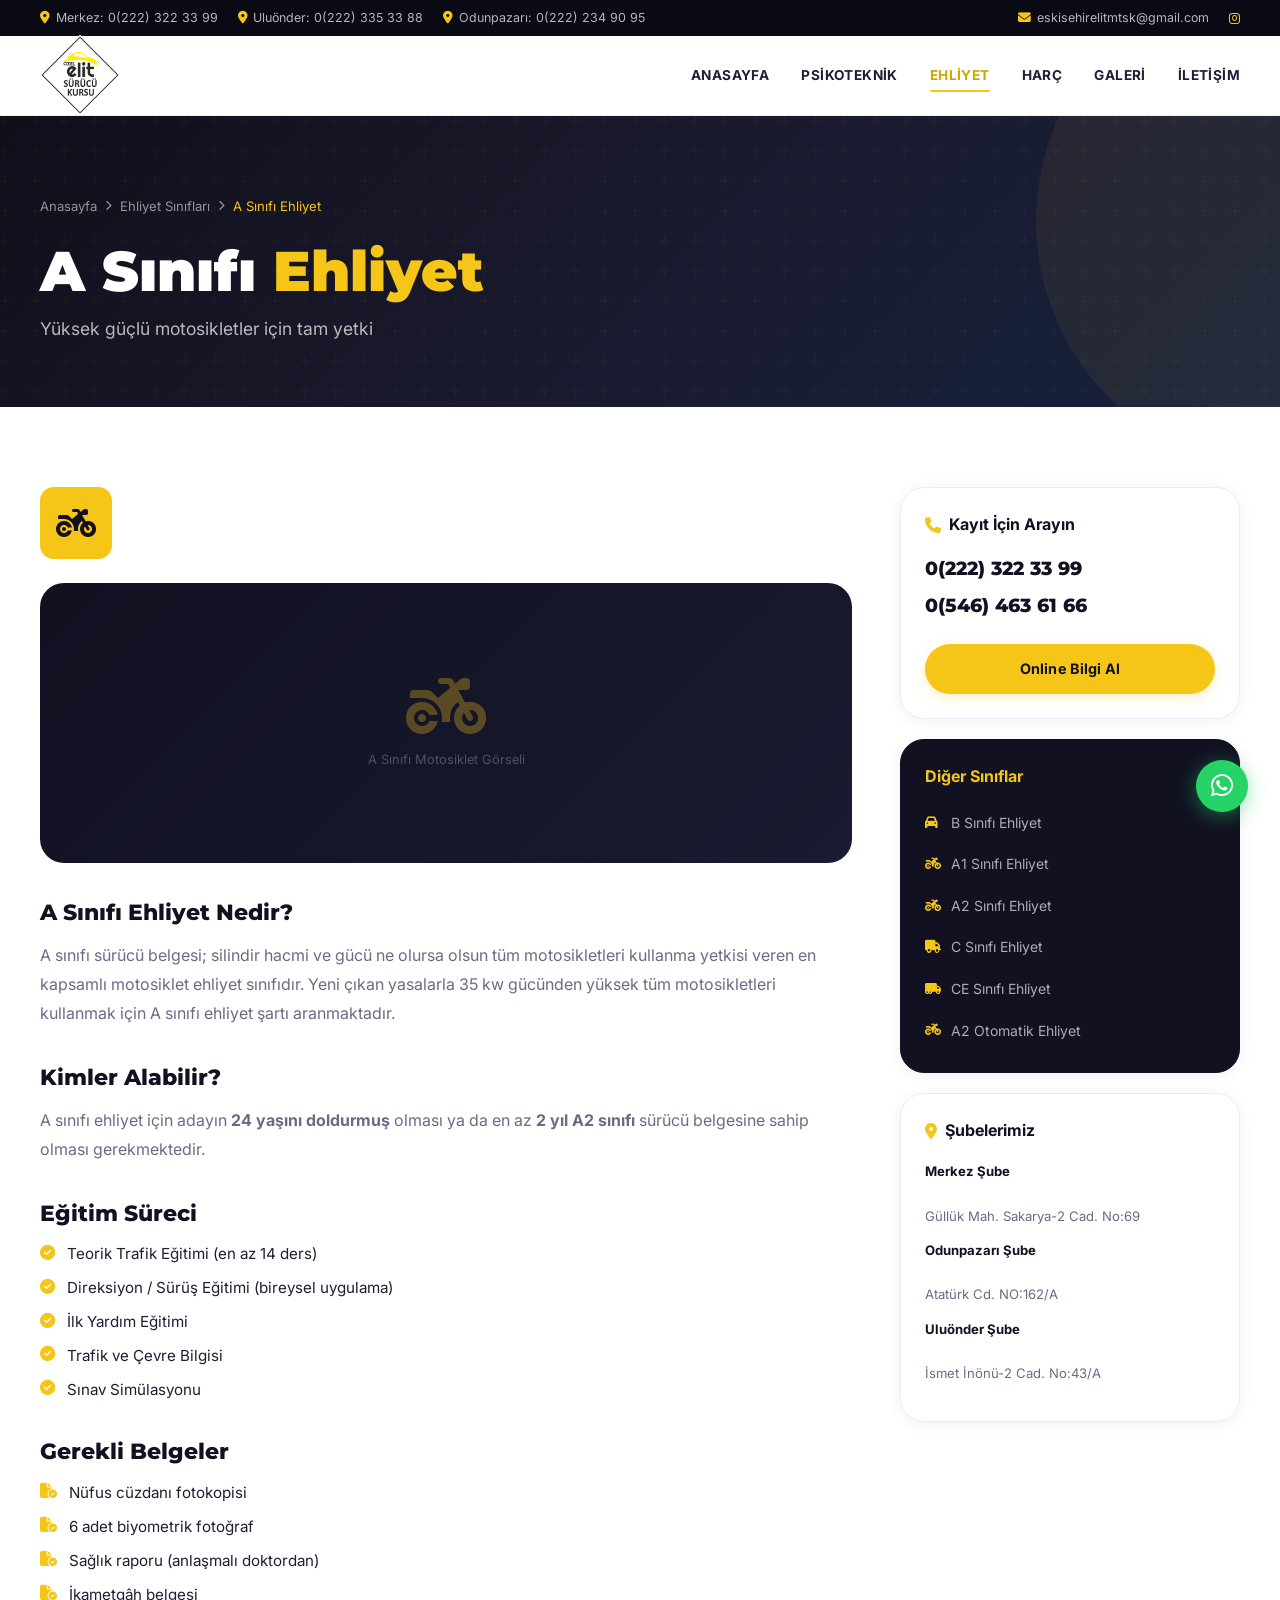
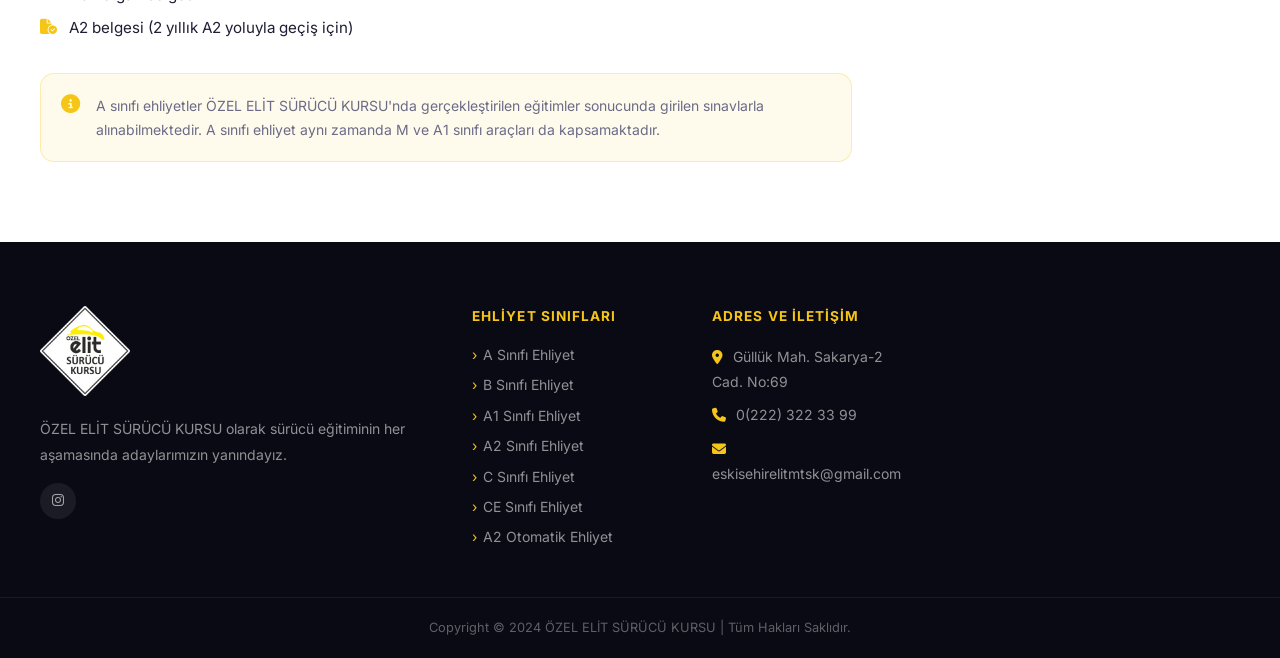
==== commit d6bf9e7b: "13 maddelik tasarım ve altyapı revizyonu - Tüm sayfalara favicon (logo2.png) eklendi - Hero slider 1" ====
--- a/a-sinifi-ehliyet.html
+++ b/a-sinifi-ehliyet.html
@@ -11,6 +11,7 @@
   <link rel="preconnect" href="https://fonts.gstatic.com" crossorigin />
   <link href="https://fonts.googleapis.com/css2?family=Inter:wght@300;400;500;600;700;800&family=Montserrat:wght@700;800;900&display=swap" rel="stylesheet" />
   <link rel="stylesheet" href="https://cdnjs.cloudflare.com/ajax/libs/font-awesome/6.5.0/css/all.min.css" />
+  <link rel="icon" href="assets/logo2.png" type="image/png" />
 </head>
 <body>
   <!-- TOP BAR -->
@@ -23,6 +24,9 @@
       </div>
       <div class="topbar__right">
         <a href="mailto:eskisehirelitmtsk@gmail.com"><i class="fa-solid fa-envelope"></i> eskisehirelitmtsk@gmail.com</a>
+        <div class="topbar__socials">
+          <a href="https://www.instagram.com/eskisehirelitsurucukurslari/" target="_blank" rel="noopener" aria-label="Instagram"><i class="fa-brands fa-instagram"></i></a>
+        </div>
       </div>
     </div>
   </div>
@@ -37,6 +41,7 @@
         <a href="index.html">Anasayfa</a>
         <a href="index.html#psikoteknik">Psikoteknik</a>
         <a href="index.html#ehliyet" class="active">Ehliyet</a>
+        <a href="harc.html">Harç</a>
         <a href="index.html#galeri">Galeri</a>
         <a href="index.html#iletisim">İletişim</a>
       </nav>
@@ -49,6 +54,7 @@
     <a href="index.html">Anasayfa</a>
     <a href="index.html#psikoteknik">Psikoteknik</a>
     <a href="index.html#ehliyet">Ehliyet</a>
+    <a href="harc.html">Harç</a>
     <a href="index.html#galeri">Galeri</a>
     <a href="index.html#iletisim">İletişim</a>
   </div>
@@ -114,12 +120,6 @@
 
       <!-- SIDEBAR -->
       <aside class="detail-sidebar">
-        <div class="sidebar-card sidebar-card--price">
-          <h3><i class="fa-solid fa-tag"></i> Kurs Ücreti</h3>
-          <div class="detail-price-amount ehliyet-fiyat" data-id="a"></div>
-          <div class="detail-price-label ehliyet-fiyat-label" data-id="a">Fiyat için arayın</div>
-          <a href="tel:02223223399" class="btn btn--primary btn--full" style="margin-top:.5rem;">Fiyat Öğren</a>
-        </div>
         <div class="sidebar-card">
           <h3><i class="fa-solid fa-phone"></i> Kayıt İçin Arayın</h3>
           <a href="tel:02223223399" class="sidebar-phone">0(222) 322 33 99</a>
--- a/css/style.css
+++ b/css/style.css
@@ -661,23 +661,30 @@
 }
 .license-card__footer {
   display: flex;
-  align-items: center;
-  justify-content: space-between;
-  gap: .75rem;
+  justify-content: center;
   padding-top: 1rem;
   border-top: 1px solid var(--gray2);
   margin-top: auto;
 }
-.license-card__price-wrap { display: flex; flex-direction: column; min-width: 0; }
-.ehliyet-fiyat {
-  font-family: 'Montserrat', sans-serif;
-  font-size: 1.2rem;
-  font-weight: 900;
-  color: var(--yellow-dark);
-  line-height: 1.1;
-}
-.ehliyet-fiyat-label { font-size: .72rem; color: var(--text-light); margin-top: .1rem; }
+.license-card__btn {
+  width: 100%;
+  justify-content: center;
+  padding: .75rem 1.5rem;
+  font-size: .875rem;
+}
 .btn--sm { padding: .6rem 1.2rem !important; font-size: .8rem !important; }
+
+/* Contact phone lines */
+.contact__phones {
+  display: block;
+  margin-top: .3rem;
+  font-size: .82rem;
+}
+.contact__phones a {
+  color: rgba(255,255,255,.55);
+  transition: color var(--transition);
+}
+.contact__phones a:hover { color: var(--yellow); }
 
 /* ============================================================
    PSİKOTEKNİK
